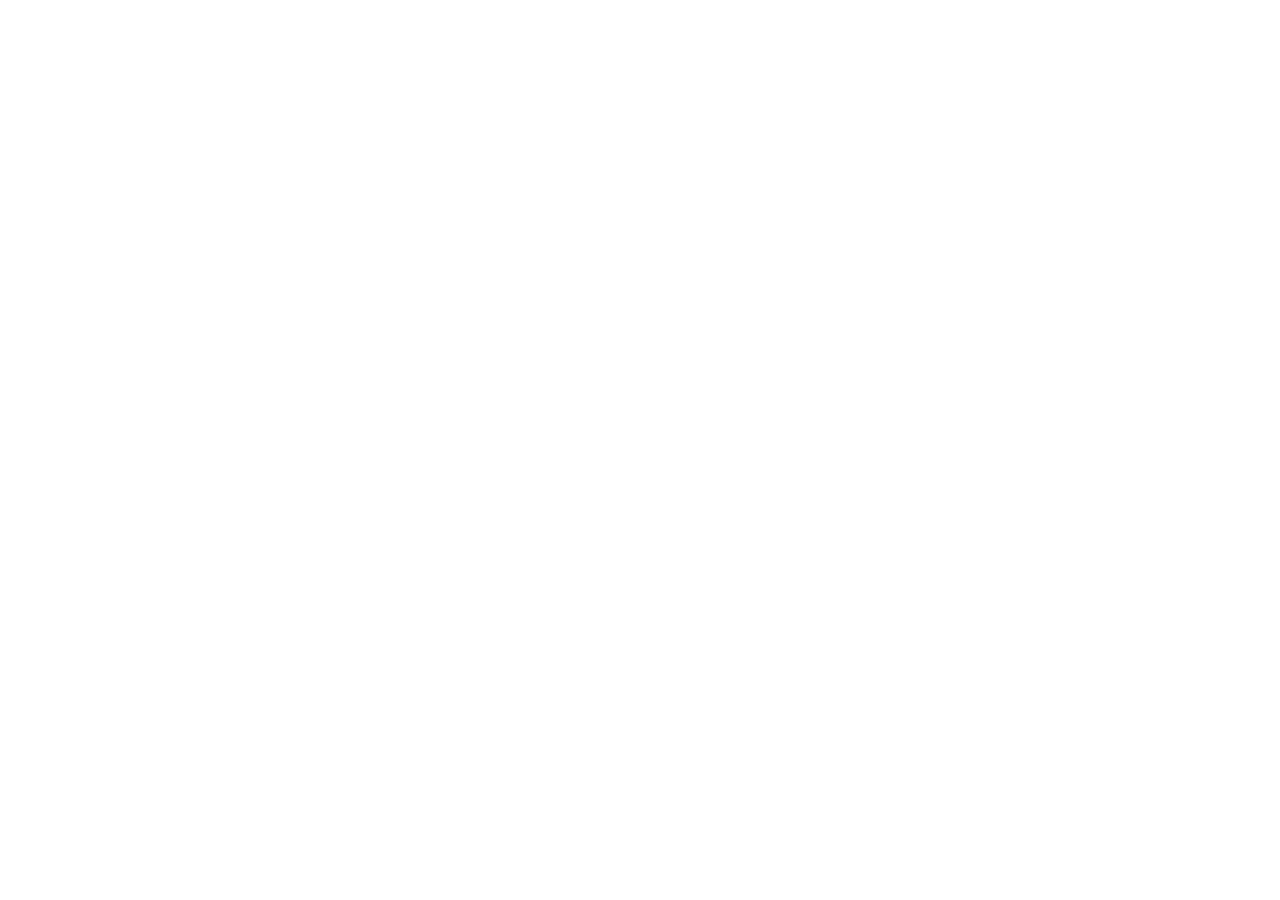
==== result.html @ 9c1016e4 "Add empty result page" ====
<!DOCTYPE html>
<html lang="en">
<head>
  <meta charset="UTF-8">
  <title>Document</title>
  <script src="https://ajax.googleapis.com/ajax/libs/jquery/1.11.3/jquery.min.js"></script>
  <script type="text/javascript" src="js/result.js"></script>
</head>
<body>

</body>
</html>
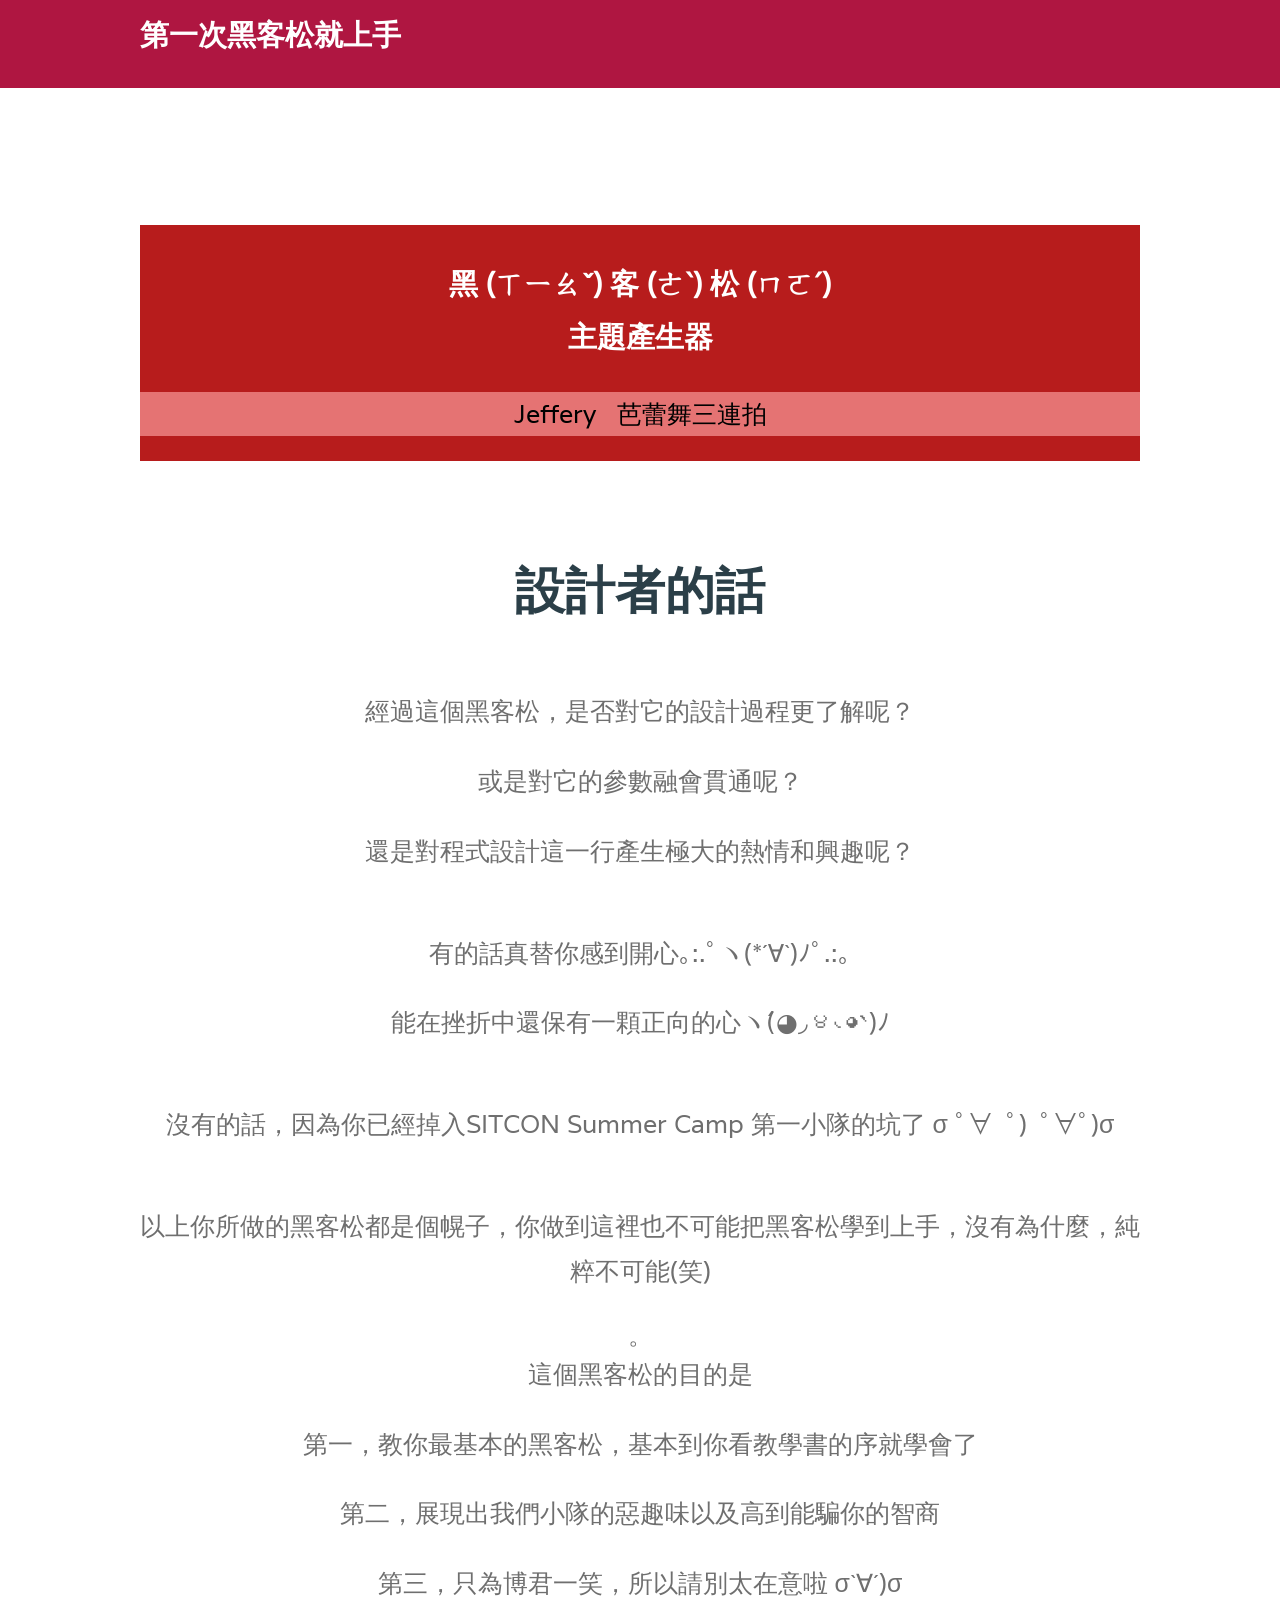
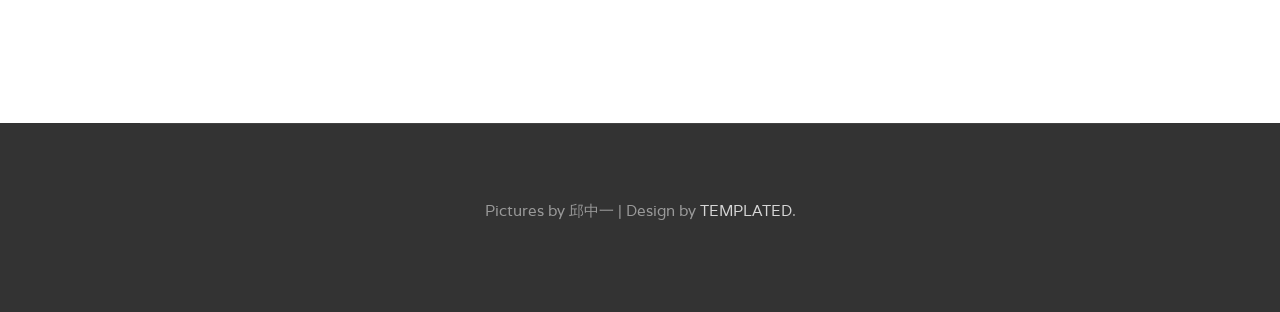
==== commit 95f03b5f: "Import result page" ====
--- a/result.html
+++ b/result.html
@@ -1,12 +1,102 @@
-<!DOCTYPE html>
-<html lang="en">
+<!DOCTYPE html PUBLIC "-//W3C//DTD XHTML 1.0 Strict//EN" "http://www.w3.org/TR/xhtml1/DTD/xhtml1-strict.dtd">
+<!--
+Design by TEMPLATED
+http://templated.co
+Released for free under the Creative Commons Attribution License
+
+Name       : BarbedFlower
+Description: A two-column, fixed-width design with dark color scheme.
+Version    : 1.0
+Released   : 20140322
+
+-->
+<html xmlns="http://www.w3.org/1999/xhtml">
 <head>
-  <meta charset="UTF-8">
-  <title>Document</title>
-  <script src="https://ajax.googleapis.com/ajax/libs/jquery/1.11.3/jquery.min.js"></script>
-  <script type="text/javascript" src="js/result.js"></script>
+<meta http-equiv="Content-Type" content="text/html; charset=utf-8" />
+<title></title>
+<meta name="keywords" content="" />
+<meta name="description" content="" />
+<link href="http://fonts.googleapis.com/css?family=Varela" rel="stylesheet" />
+<link href="default.css" rel="stylesheet" type="text/css" media="all" />
+<link href="fonts.css" rel="stylesheet" type="text/css" media="all" />
+<script src="https://ajax.googleapis.com/ajax/libs/jquery/1.11.3/jquery.min.js"></script>
+<script type="text/javascript" src="js/result.js"></script>
+
+<!--[if IE 6]><link href="default_ie6.css" rel="stylesheet" type="text/css" /><![endif]-->
+
 </head>
 <body>
+<div id="wrapper">
+<div id="header-wrapper">
+	<div id="header" class="container">
+		<div id="logo">
+			<center><h1>第一次黑客松就上手</h1></center>
+		</div>
+	</div>
+	</div>
 
+
+	<div id="page" class="container">
+
+<div class="title">
+
+
+	  <span class="byline">
+	  <br>
+	  <br>
+	  <div id="topic" class="container" style="background-color:#B71C1C" >
+
+			<center >
+			<br>
+				<h3><p style="color:white">黑 (ㄒㄧㄠˇ) 客 (ㄜˋ) 松 (ㄇㄛˊ)
+				<br>主題產生器</p></h3>
+				<div style="background-color:#E57373"><p style="color:black">Jeffery  &nbsp; 芭蕾舞三連拍</p></div>
+
+			</center>
+
+	</div>
+
+	<br>
+	<br>
+	<br>
+
+
+
+ <h1>設計者的話</h1><br><br>
+		<p>經過這個黑客松，是否對它的設計過程更了解呢？</p>
+<p>或是對它的參數融會貫通呢？</p>
+<p>還是對程式設計這一行產生極大的熱情和興趣呢？</p>
+<br>
+<p>有的話真替你感到開心｡:.ﾟヽ(*´∀`)ﾉﾟ.:｡</p>
+<p>能在挫折中還保有一顆正向的心ヽ(́◕◞౪◟◕‵)ﾉ</p>
+<br>
+<p>沒有的話，因為你已經掉入SITCON Summer Camp 第一小隊的坑了 σ ﾟ∀ ﾟ) ﾟ∀ﾟ)σ </p>
+<br>
+<p>以上你所做的黑客松都是個幌子，你做到這裡也不可能把黑客松學到上手，沒有為什麼，純粹不可能(笑)</p>。
+<br>
+<p>這個黑客松的目的是</p>
+<p>第一，教你最基本的黑客松，基本到你看教學書的序就學會了 </p>
+<p>第二，展現出我們小隊的惡趣味以及高到能騙你的智商 </p>
+<p>第三，只為博君一笑，所以請別太在意啦 σ`∀´)σ</p>
+	  </span> </div>
+
+  </div>
+
+
+
+
+
+				</span>
+				</div>
+
+		</div>
+
+	</div>
+
+
+</div>
+<div id="copyright" class="container">
+	<p>Pictures by 邱中一 | Design by <a href="http://templated.co" rel="nofollow">TEMPLATED</a>.</p>
+</div>
 </body>
 </html>
--- a/default.css
+++ b/default.css
@@ -0,0 +1,577 @@
+	html, body
+	{
+		height: 100%;
+	}
+	
+	body
+	{
+		margin: 0px;
+		padding: 0px;
+		background: #333333;
+		font-family: 'Varela', sans-serif;
+		font-size: 11pt;
+		font-weight: 300;
+		color: #656565;
+	}
+	
+	
+	h1, h2, h3
+	{
+		margin: 0;
+		padding: 0;
+		font-weight: 700;
+		color: #2B3F48;
+	}
+	
+	p, ol, ul
+	{
+		margin-top: 0;
+	}
+	
+	ol, ul
+	{
+		padding: 0;
+		list-style: none;
+	}
+	
+	ul.actions
+	{
+		text-align: center;
+	}
+		
+		ul.actions li
+		{
+		}
+	
+	p
+	{
+		line-height: 180%;
+	}
+	
+	strong
+	{
+	}
+	
+	a
+	{
+		color: #0000FF;
+	}
+	
+	a:hover
+	{
+		text-decoration: none;
+	}
+	
+	.container
+	{
+		overflow: hidden;
+		margin: 0em auto;
+		width: 1000px;
+	}
+	
+/*********************************************************************************/
+/* Image Style                                                                   */
+/*********************************************************************************/
+
+	.image
+	{
+		display: inline-block;
+	}
+	
+	.image img
+	{
+		display: block;
+		width: 100%;
+	}
+	
+	.image-full
+	{
+		display: block;
+		width: 100%;
+		margin: 0 0 2em 0;
+	}
+	
+	.image-left
+	{
+		float: left;
+		margin: 0 2em 2em 0;
+	}
+	
+	.image-centered
+	{
+		display: block;
+		margin: 0 0 2em 0;
+	}
+	
+	.image-centered img
+	{
+		margin: 0 auto;
+		width: auto;
+	}
+
+/*********************************************************************************/
+/* List Styles                                                                   */
+/*********************************************************************************/
+
+	ul.staff
+	{
+		margin-bottom: 3em;
+	}
+
+	ul.staff li
+	{
+		display: inline-block;
+	}
+	
+	ul.staff li img
+	{
+		width: 80%;
+		border-radius: 50%;
+	}
+
+
+/*********************************************************************************/
+/* Social Icon Styles                                                            */
+/*********************************************************************************/
+
+	ul.contact
+	{
+		margin: 0;
+		padding: 2em 0em 0em 0em;
+		list-style: none;
+	}
+	
+	ul.contact li
+	{
+		display: inline-block;
+		padding: 0em 0.30em;
+		font-size: 1em;
+	}
+	
+	ul.contact li span
+	{
+		display: none;
+		margin: 0;
+		padding: 0;
+	}
+	
+	ul.contact li a
+	{
+		color: #FFF;
+	}
+	
+	ul.contact li a:before
+	{
+		display: inline-block;
+		background: #3f3f3f;
+		width: 40px;
+		height: 40px;
+		line-height: 40px;
+		border-radius: 20px;
+		text-align: center;
+		color: #FFFFFF;
+	}
+	
+	ul.contact li a.icon-twitter:before { background: #2DAAE4; }
+	ul.contact li a.icon-facebook:before { background: #39599F; }
+	ul.contact li a.icon-dribbble:before { background: #C4376B;	}
+	ul.contact li a.icon-tumblr:before { background: #31516A; }
+	ul.contact li a.icon-rss:before { background: #F2600B; }
+
+/*********************************************************************************/
+/* Button Style                                                                  */
+/*********************************************************************************/
+
+	.button
+	{
+		display: inline-block;
+		padding: 0em 3em;
+		background: #af1641;
+		border-radius: 7px;
+		letter-spacing: 0.20em;
+		line-height: 4em;
+		text-decoration: none;
+		text-transform: uppercase;
+		font-weight: 400;
+		font-size: 1em;
+		color: #FFF;
+	}
+	
+	.button:before
+	{
+		display: inline-block;
+		background: #FFC31F;
+		margin-right: 1em;
+		width: 40px;
+		height: 40px;
+		line-height: 40px;
+		border-radius: 20px;
+		text-align: center;
+		color: #272925;
+	}
+	
+/*********************************************************************************/
+/* Heading Titles                                                                */
+/*********************************************************************************/
+
+	.title
+	{
+		margin-bottom: 3em;
+	}
+	
+	.title h2
+	{
+		text-transform: uppercase;
+		font-size: 2.7em;
+	}
+	
+	.title .byline
+	{
+		font-size: 1.7em;
+		color: #6F6F6F;
+	}
+		
+/*********************************************************************************/
+/* 4-column                                                                      */
+/*********************************************************************************/
+
+	.box1,
+	.box2,
+	.box3,
+	.box4
+	{
+		width: 235px;
+	}
+	
+	.box1,
+	.box2,
+	.box3,
+	{
+		float: left;
+		margin-right: 20px;
+	}
+	
+	.box4
+	{
+		float: right;
+	}
+	
+/*********************************************************************************/
+/* 3-column                                                                      */
+/*********************************************************************************/
+
+	.boxA,
+	.boxB,
+	.boxC
+	{
+		width: 320px;
+	}
+
+	.boxA,
+	.boxB
+	{
+		float: left;
+		margin-right: 20px;
+	}
+	
+	.boxC
+	{
+		float: right;
+	}
+
+/*********************************************************************************/
+/* 2-column                                                                      */
+/*********************************************************************************/
+
+	.tbox1,
+	.tbox2
+	{
+		width: 575px;
+	}
+	
+	.tbox1
+	{
+		float: left;
+	}
+
+	.tbox2
+	{
+		float: right;
+	}
+	
+	#wrapper
+	{
+		background: #FFF;
+	}
+
+/*********************************************************************************/
+/* Header                                                                        */
+/*********************************************************************************/
+
+	#header-wrapper
+	{
+		background: #af1641;
+	}
+
+	#header
+	{
+		position: relative;
+		padding: 3em 0em;
+	}
+
+/*********************************************************************************/
+/* Logo                                                                          */
+/*********************************************************************************/
+
+	#logo
+	{
+		position: absolute;
+		top: 1em;
+		left: 0;
+	}
+	
+	#logo h1
+	{
+		color: #FFF;
+	}
+	
+	#logo a
+	{
+		text-decoration: none;
+		text-transform: uppercase;
+		color: #FFF;
+	}
+
+/*********************************************************************************/
+/* Menu                                                                          */
+/*********************************************************************************/
+
+	#menu
+	{
+		position: absolute;
+		top: 2em;
+		right: 0;
+	}
+	
+	#menu ul
+	{
+		display: inline-block;
+	}
+	
+	#menu li
+	{
+		display: block;
+		float: left;
+		text-align: center;
+	}
+	
+	#menu li a, #menu li span
+	{
+		padding: 1em 1.5em;
+		letter-spacing: 1px;
+		text-decoration: none;
+		text-transform: uppercase;
+		font-size: 0.8em;
+		color: #FFF;
+	}
+	
+	#menu li:hover a, #menu li.active a, #menu li.active span
+	{
+		background: #dc572e;
+		border-radius: 7px;
+		color: #FFF;
+	}
+	
+	#menu .current_page_item a
+	{
+		background: #af1641;
+		color: #FFF;
+	}
+	
+	#menu .icon
+	{
+	}
+
+/*********************************************************************************/
+/* Banner                                                                        */
+/*********************************************************************************/
+
+	#banner
+	{
+		overflow: hidden;
+		padding: 7em 0em 5em 0em;
+		background: #af1641;
+		/*background-image: "PNG-24.png";*/
+		background-size: cover;
+		text-align: center;
+		color: rgba(255,255,255,.8);
+	}
+
+	#banner .title
+	{
+		margin-bottom: 1em;
+		text-transform: uppercase !important;
+	}
+
+	#banner .title h2
+	{
+		color: #FFF;
+	}
+
+	#banner .title .byline
+	{
+		color: rgba(255,255,255,.6);
+	}
+	
+	#banner .button
+	{
+		margin-top: 3em;
+		background: #dc572e !important;
+	}
+
+/*********************************************************************************/
+/* Page                                                                          */
+/*********************************************************************************/
+
+	#page
+	{
+		padding: 5em 0em;
+		text-align: center;
+	}
+	
+	#page .button
+	{
+		margin-top: 2em;
+		display: inline-block;
+		text-align: center;
+	}
+
+/*********************************************************************************/
+/* Content                                                                       */
+/*********************************************************************************/
+
+	#content
+	{
+	}
+
+/*********************************************************************************/
+/* Sidebar                                                                       */
+/*********************************************************************************/
+
+	#sidebar
+	{
+	}
+
+/*********************************************************************************/
+/* Footer                                                                        */
+/*********************************************************************************/
+
+	#footer
+	{
+	}
+
+/*********************************************************************************/
+/* Copyright                                                                     */
+/*********************************************************************************/
+
+	#copyright
+	{
+		overflow: hidden;
+		padding: 5em 0em;
+		border-top: 1px solid rgba(255,255,255,0.08);
+	}
+	
+	#copyright p
+	{
+		text-align: center;
+		font-size: 1em;
+		color: rgba(255,255,255,0.5);
+	}
+	
+	#copyright a
+	{
+		text-decoration: none;
+		color: rgba(255,255,255,0.8);
+	}
+
+/*********************************************************************************/
+/* Featured                                                                      */
+/*********************************************************************************/
+
+	#featured
+	{
+		overflow: hidden;
+		padding: 5em 0em;
+		background: #af1641;
+		color: rgba(255,255,255,.8);
+		text-align: center;
+	}
+
+	#featured a
+	{
+		color: rgba(255,255,255,1);
+	}
+	
+	#featured .button
+	{
+		background: #FFF;
+		margin-top: 3em;
+		font-size: 1em;
+		color: #af1641;
+	}
+
+	#featured img
+	{
+		margin-bottom: 3em;
+		border-radius: 7px;
+	}
+
+	#featured .title h2
+	{
+		color: #FFF;
+	}
+
+	#featured .title .byline
+	{
+		color: rgba(255,255,255,.6);
+	}
+
+/*********************************************************************************/
+/* Featured                                                                      */
+/*********************************************************************************/
+
+.box
+{
+	padding: 3em 2em 2em 2em;
+	border: 1px solid rgba(0,0,0,0.1);
+	border-radius: 8px;
+		text-align: center;
+}
+
+
+	#extra
+	{
+		overflow: hidden;
+		padding: 5em 0em;
+	}
+	
+	#extra .title
+	{
+		text-align: center;
+	}
+	
+	#extra .button
+	{
+		margin-top: 5em;
+	}
+	
+	#extra .fa
+	{
+		display: block;
+		margin-bottom: 0.5em;
+		text-align: center;
+		font-size: 3em;
+	}
+
+
+
--- a/fonts.css
+++ b/fonts.css
@@ -0,0 +1,422 @@
+@charset 'UTF-8';
+
+@font-face{font-family:'微軟正黑體';src:url('font/fontawesome-webfont.eot?v=4.0.1');src:url('font/fontawesome-webfont.eot?#iefix&v=4.0.1') format('embedded-opentype'),url('font/fontawesome-webfont.woff?v=4.0.1') format('woff'),url('font/fontawesome-webfont.ttf?v=4.0.1') format('truetype'),url('font/fontawesome-webfont.svg?v=4.0.1#fontawesomeregular') format('svg');font-weight:normal;font-style:normal}
+
+/*********************************************************************************/
+/* Icons                                                                         */
+/* Powered by Font Awesome by Dave Gandy | http://fontawesome.io                 */
+/* Licensed under the SIL OFL 1.1 (font), MIT (CSS)                              */
+/*********************************************************************************/
+
+	.fa
+	{
+		text-decoration: none;
+	}
+
+		.fa:before
+		{
+			display:inline-block;
+			font-family: FontAwesome;
+			font-size: 1.25em;
+			text-decoration: none;
+			font-style: normal;
+			font-weight: normal;
+			line-height: 1;
+			-webkit-font-smoothing:antialiased;
+			-moz-osx-font-smoothing:grayscale;
+		}
+
+		.fa-lg{font-size:1.3333333333333333em;line-height:.75em;vertical-align:-15%}
+		.fa-2x{font-size:2em}
+		.fa-3x{font-size:3em}
+		.fa-4x{font-size:4em}
+		.fa-5x{font-size:5em}
+		.fa-fw{width:1.2857142857142858em;text-align:center}
+		.fa-ul{padding-left:0;margin-left:2.142857142857143em;list-style-type:none}.fa-ul>li{position:relative}
+		.fa-li{position:absolute;left:-2.142857142857143em;width:2.142857142857143em;top:.14285714285714285em;text-align:center}.fa-li.fa-lg{left:-1.8571428571428572em}
+		.fa-border{padding:.2em .25em .15em;border:solid .08em #eee;border-radius:.1em}
+		.pull-right{float:right}
+		.pull-left{float:left}
+		.fa.pull-left{margin-right:.3em}
+		.fa.pull-right{margin-left:.3em}
+		.fa-spin{-webkit-animation:spin 2s infinite linear;-moz-animation:spin 2s infinite linear;-o-animation:spin 2s infinite linear;animation:spin 2s infinite linear}
+		@-moz-keyframes spin{0%{-moz-transform:rotate(0deg)} 100%{-moz-transform:rotate(359deg)}}@-webkit-keyframes spin{0%{-webkit-transform:rotate(0deg)} 100%{-webkit-transform:rotate(359deg)}}@-o-keyframes spin{0%{-o-transform:rotate(0deg)} 100%{-o-transform:rotate(359deg)}}@-ms-keyframes spin{0%{-ms-transform:rotate(0deg)} 100%{-ms-transform:rotate(359deg)}}@keyframes spin{0%{transform:rotate(0deg)} 100%{transform:rotate(359deg)}}.fa-rotate-90{filter:progid:DXImageTransform.Microsoft.BasicImage(rotation=1);-webkit-transform:rotate(90deg);-moz-transform:rotate(90deg);-ms-transform:rotate(90deg);-o-transform:rotate(90deg);transform:rotate(90deg)}
+		.fa-rotate-180{filter:progid:DXImageTransform.Microsoft.BasicImage(rotation=2);-webkit-transform:rotate(180deg);-moz-transform:rotate(180deg);-ms-transform:rotate(180deg);-o-transform:rotate(180deg);transform:rotate(180deg)}
+		.fa-rotate-270{filter:progid:DXImageTransform.Microsoft.BasicImage(rotation=3);-webkit-transform:rotate(270deg);-moz-transform:rotate(270deg);-ms-transform:rotate(270deg);-o-transform:rotate(270deg);transform:rotate(270deg)}
+		.fa-flip-horizontal{filter:progid:DXImageTransform.Microsoft.BasicImage(rotation=0, mirror=1);-webkit-transform:scale(-1, 1);-moz-transform:scale(-1, 1);-ms-transform:scale(-1, 1);-o-transform:scale(-1, 1);transform:scale(-1, 1)}
+		.fa-flip-vertical{filter:progid:DXImageTransform.Microsoft.BasicImage(rotation=2, mirror=1);-webkit-transform:scale(1, -1);-moz-transform:scale(1, -1);-ms-transform:scale(1, -1);-o-transform:scale(1, -1);transform:scale(1, -1)}
+		.fa-stack{position:relative;display:inline-block;width:2em;height:2em;line-height:2em;vertical-align:middle}
+		.fa-stack-1x,.fa-stack-2x{position:absolute;left:0;width:100%;text-align:center}
+		.fa-stack-1x{line-height:inherit}
+		.fa-stack-2x{font-size:2em}
+		.fa-inverse{color:#fff}
+		.fa-glass:before{content:"\f000"}
+		.fa-music:before{content:"\f001"}
+		.fa-search:before{content:"\f002"}
+		.fa-envelope-o:before{content:"\f003"}
+		.fa-heart:before{content:"\f004"}
+		.fa-star:before{content:"\f005"}
+		.fa-star-o:before{content:"\f006"}
+		.fa-user:before{content:"\f007"}
+		.fa-film:before{content:"\f008"}
+		.fa-th-large:before{content:"\f009"}
+		.fa-th:before{content:"\f00a"}
+		.fa-th-list:before{content:"\f00b"}
+		.fa-check:before{content:"\f00c"}
+		.fa-times:before{content:"\f00d"}
+		.fa-search-plus:before{content:"\f00e"}
+		.fa-search-minus:before{content:"\f010"}
+		.fa-power-off:before{content:"\f011"}
+		.fa-signal:before{content:"\f012"}
+		.fa-gear:before,.fa-cog:before{content:"\f013"}
+		.fa-trash-o:before{content:"\f014"}
+		.fa-home:before{content:"\f015"}
+		.fa-file-o:before{content:"\f016"}
+		.fa-clock-o:before{content:"\f017"}
+		.fa-road:before{content:"\f018"}
+		.fa-download:before{content:"\f019"}
+		.fa-arrow-circle-o-down:before{content:"\f01a"}
+		.fa-arrow-circle-o-up:before{content:"\f01b"}
+		.fa-inbox:before{content:"\f01c"}
+		.fa-play-circle-o:before{content:"\f01d"}
+		.fa-rotate-right:before,.fa-repeat:before{content:"\f01e"}
+		.fa-refresh:before{content:"\f021"}
+		.fa-list-alt:before{content:"\f022"}
+		.fa-lock:before{content:"\f023"}
+		.fa-flag:before{content:"\f024"}
+		.fa-headphones:before{content:"\f025"}
+		.fa-volume-off:before{content:"\f026"}
+		.fa-volume-down:before{content:"\f027"}
+		.fa-volume-up:before{content:"\f028"}
+		.fa-qrcode:before{content:"\f029"}
+		.fa-barcode:before{content:"\f02a"}
+		.fa-tag:before{content:"\f02b"}
+		.fa-tags:before{content:"\f02c"}
+		.fa-book:before{content:"\f02d"}
+		.fa-bookmark:before{content:"\f02e"}
+		.fa-print:before{content:"\f02f"}
+		.fa-camera:before{content:"\f030"}
+		.fa-font:before{content:"\f031"}
+		.fa-bold:before{content:"\f032"}
+		.fa-italic:before{content:"\f033"}
+		.fa-text-height:before{content:"\f034"}
+		.fa-text-width:before{content:"\f035"}
+		.fa-align-left:before{content:"\f036"}
+		.fa-align-center:before{content:"\f037"}
+		.fa-align-right:before{content:"\f038"}
+		.fa-align-justify:before{content:"\f039"}
+		.fa-list:before{content:"\f03a"}
+		.fa-dedent:before,.fa-outdent:before{content:"\f03b"}
+		.fa-indent:before{content:"\f03c"}
+		.fa-video-camera:before{content:"\f03d"}
+		.fa-picture-o:before{content:"\f03e"}
+		.fa-pencil:before{content:"\f040"}
+		.fa-map-marker:before{content:"\f041"}
+		.fa-adjust:before{content:"\f042"}
+		.fa-tint:before{content:"\f043"}
+		.fa-edit:before,.fa-pencil-square-o:before{content:"\f044"}
+		.fa-share-square-o:before{content:"\f045"}
+		.fa-check-square-o:before{content:"\f046"}
+		.fa-move:before{content:"\f047"}
+		.fa-step-backward:before{content:"\f048"}
+		.fa-fast-backward:before{content:"\f049"}
+		.fa-backward:before{content:"\f04a"}
+		.fa-play:before{content:"\f04b"}
+		.fa-pause:before{content:"\f04c"}
+		.fa-stop:before{content:"\f04d"}
+		.fa-forward:before{content:"\f04e"}
+		.fa-fast-forward:before{content:"\f050"}
+		.fa-step-forward:before{content:"\f051"}
+		.fa-eject:before{content:"\f052"}
+		.fa-chevron-left:before{content:"\f053"}
+		.fa-chevron-right:before{content:"\f054"}
+		.fa-plus-circle:before{content:"\f055"}
+		.fa-minus-circle:before{content:"\f056"}
+		.fa-times-circle:before{content:"\f057"}
+		.fa-check-circle:before{content:"\f058"}
+		.fa-question-circle:before{content:"\f059"}
+		.fa-info-circle:before{content:"\f05a"}
+		.fa-crosshairs:before{content:"\f05b"}
+		.fa-times-circle-o:before{content:"\f05c"}
+		.fa-check-circle-o:before{content:"\f05d"}
+		.fa-ban:before{content:"\f05e"}
+		.fa-arrow-left:before{content:"\f060"}
+		.fa-arrow-right:before{content:"\f061"}
+		.fa-arrow-up:before{content:"\f062"}
+		.fa-arrow-down:before{content:"\f063"}
+		.fa-mail-forward:before,.fa-share:before{content:"\f064"}
+		.fa-resize-full:before{content:"\f065"}
+		.fa-resize-small:before{content:"\f066"}
+		.fa-plus:before{content:"\f067"}
+		.fa-minus:before{content:"\f068"}
+		.fa-asterisk:before{content:"\f069"}
+		.fa-exclamation-circle:before{content:"\f06a"}
+		.fa-gift:before{content:"\f06b"}
+		.fa-leaf:before{content:"\f06c"}
+		.fa-fire:before{content:"\f06d"}
+		.fa-eye:before{content:"\f06e"}
+		.fa-eye-slash:before{content:"\f070"}
+		.fa-warning:before,.fa-exclamation-triangle:before{content:"\f071"}
+		.fa-plane:before{content:"\f072"}
+		.fa-calendar:before{content:"\f073"}
+		.fa-random:before{content:"\f074"}
+		.fa-comment:before{content:"\f075"}
+		.fa-magnet:before{content:"\f076"}
+		.fa-chevron-up:before{content:"\f077"}
+		.fa-chevron-down:before{content:"\f078"}
+		.fa-retweet:before{content:"\f079"}
+		.fa-shopping-cart:before{content:"\f07a"}
+		.fa-folder:before{content:"\f07b"}
+		.fa-folder-open:before{content:"\f07c"}
+		.fa-resize-vertical:before{content:"\f07d"}
+		.fa-resize-horizontal:before{content:"\f07e"}
+		.fa-bar-chart-o:before{content:"\f080"}
+		.fa-twitter-square:before{content:"\f081"}
+		.fa-facebook-square:before{content:"\f082"}
+		.fa-camera-retro:before{content:"\f083"}
+		.fa-key:before{content:"\f084"}
+		.fa-gears:before,.fa-cogs:before{content:"\f085"}
+		.fa-comments:before{content:"\f086"}
+		.fa-thumbs-o-up:before{content:"\f087"}
+		.fa-thumbs-o-down:before{content:"\f088"}
+		.fa-star-half:before{content:"\f089"}
+		.fa-heart-o:before{content:"\f08a"}
+		.fa-sign-out:before{content:"\f08b"}
+		.fa-linkedin-square:before{content:"\f08c"}
+		.fa-thumb-tack:before{content:"\f08d"}
+		.fa-external-link:before{content:"\f08e"}
+		.fa-sign-in:before{content:"\f090"}
+		.fa-trophy:before{content:"\f091"}
+		.fa-github-square:before{content:"\f092"}
+		.fa-upload:before{content:"\f093"}
+		.fa-lemon-o:before{content:"\f094"}
+		.fa-phone:before{content:"\f095"}
+		.fa-square-o:before{content:"\f096"}
+		.fa-bookmark-o:before{content:"\f097"}
+		.fa-phone-square:before{content:"\f098"}
+		.fa-twitter:before{content:"\f099"}
+		.fa-facebook:before{content:"\f09a"}
+		.fa-github:before{content:"\f09b"}
+		.fa-unlock:before{content:"\f09c"}
+		.fa-credit-card:before{content:"\f09d"}
+		.fa-rss:before{content:"\f09e"}
+		.fa-hdd-o:before{content:"\f0a0"}
+		.fa-bullhorn:before{content:"\f0a1"}
+		.fa-bell:before{content:"\f0f3"}
+		.fa-certificate:before{content:"\f0a3"}
+		.fa-hand-o-right:before{content:"\f0a4"}
+		.fa-hand-o-left:before{content:"\f0a5"}
+		.fa-hand-o-up:before{content:"\f0a6"}
+		.fa-hand-o-down:before{content:"\f0a7"}
+		.fa-arrow-circle-left:before{content:"\f0a8"}
+		.fa-arrow-circle-right:before{content:"\f0a9"}
+		.fa-arrow-circle-up:before{content:"\f0aa"}
+		.fa-arrow-circle-down:before{content:"\f0ab"}
+		.fa-globe:before{content:"\f0ac"}
+		.fa-wrench:before{content:"\f0ad"}
+		.fa-tasks:before{content:"\f0ae"}
+		.fa-filter:before{content:"\f0b0"}
+		.fa-briefcase:before{content:"\f0b1"}
+		.fa-fullscreen:before{content:"\f0b2"}
+		.fa-group:before{content:"\f0c0"}
+		.fa-chain:before,.fa-link:before{content:"\f0c1"}
+		.fa-cloud:before{content:"\f0c2"}
+		.fa-flask:before{content:"\f0c3"}
+		.fa-cut:before,.fa-scissors:before{content:"\f0c4"}
+		.fa-copy:before,.fa-files-o:before{content:"\f0c5"}
+		.fa-paperclip:before{content:"\f0c6"}
+		.fa-save:before,.fa-floppy-o:before{content:"\f0c7"}
+		.fa-square:before{content:"\f0c8"}
+		.fa-reorder:before{content:"\f0c9"}
+		.fa-list-ul:before{content:"\f0ca"}
+		.fa-list-ol:before{content:"\f0cb"}
+		.fa-strikethrough:before{content:"\f0cc"}
+		.fa-underline:before{content:"\f0cd"}
+		.fa-table:before{content:"\f0ce"}
+		.fa-magic:before{content:"\f0d0"}
+		.fa-truck:before{content:"\f0d1"}
+		.fa-pinterest:before{content:"\f0d2"}
+		.fa-pinterest-square:before{content:"\f0d3"}
+		.fa-google-plus-square:before{content:"\f0d4"}
+		.fa-google-plus:before{content:"\f0d5"}
+		.fa-money:before{content:"\f0d6"}
+		.fa-caret-down:before{content:"\f0d7"}
+		.fa-caret-up:before{content:"\f0d8"}
+		.fa-caret-left:before{content:"\f0d9"}
+		.fa-caret-right:before{content:"\f0da"}
+		.fa-columns:before{content:"\f0db"}
+		.fa-unsorted:before,.fa-sort:before{content:"\f0dc"}
+		.fa-sort-down:before,.fa-sort-asc:before{content:"\f0dd"}
+		.fa-sort-up:before,.fa-sort-desc:before{content:"\f0de"}
+		.fa-envelope:before{content:"\f0e0"}
+		.fa-linkedin:before{content:"\f0e1"}
+		.fa-rotate-left:before,.fa-undo:before{content:"\f0e2"}
+		.fa-legal:before,.fa-gavel:before{content:"\f0e3"}
+		.fa-dashboard:before,.fa-tachometer:before{content:"\f0e4"}
+		.fa-comment-o:before{content:"\f0e5"}
+		.fa-comments-o:before{content:"\f0e6"}
+		.fa-flash:before,.fa-bolt:before{content:"\f0e7"}
+		.fa-sitemap:before{content:"\f0e8"}
+		.fa-umbrella:before{content:"\f0e9"}
+		.fa-paste:before,.fa-clipboard:before{content:"\f0ea"}
+		.fa-lightbulb-o:before{content:"\f0eb"}
+		.fa-exchange:before{content:"\f0ec"}
+		.fa-cloud-download:before{content:"\f0ed"}
+		.fa-cloud-upload:before{content:"\f0ee"}
+		.fa-user-md:before{content:"\f0f0"}
+		.fa-stethoscope:before{content:"\f0f1"}
+		.fa-suitcase:before{content:"\f0f2"}
+		.fa-bell-o:before{content:"\f0a2"}
+		.fa-coffee:before{content:"\f0f4"}
+		.fa-cutlery:before{content:"\f0f5"}
+		.fa-file-text-o:before{content:"\f0f6"}
+		.fa-building:before{content:"\f0f7"}
+		.fa-hospital:before{content:"\f0f8"}
+		.fa-ambulance:before{content:"\f0f9"}
+		.fa-medkit:before{content:"\f0fa"}
+		.fa-fighter-jet:before{content:"\f0fb"}
+		.fa-beer:before{content:"\f0fc"}
+		.fa-h-square:before{content:"\f0fd"}
+		.fa-plus-square:before{content:"\f0fe"}
+		.fa-angle-double-left:before{content:"\f100"}
+		.fa-angle-double-right:before{content:"\f101"}
+		.fa-angle-double-up:before{content:"\f102"}
+		.fa-angle-double-down:before{content:"\f103"}
+		.fa-angle-left:before{content:"\f104"}
+		.fa-angle-right:before{content:"\f105"}
+		.fa-angle-up:before{content:"\f106"}
+		.fa-angle-down:before{content:"\f107"}
+		.fa-desktop:before{content:"\f108"}
+		.fa-laptop:before{content:"\f109"}
+		.fa-tablet:before{content:"\f10a"}
+		.fa-mobile-phone:before,.fa-mobile:before{content:"\f10b"}
+		.fa-circle-o:before{content:"\f10c"}
+		.fa-quote-left:before{content:"\f10d"}
+		.fa-quote-right:before{content:"\f10e"}
+		.fa-spinner:before{content:"\f110"}
+		.fa-circle:before{content:"\f111"}
+		.fa-mail-reply:before,.fa-reply:before{content:"\f112"}
+		.fa-github-alt:before{content:"\f113"}
+		.fa-folder-o:before{content:"\f114"}
+		.fa-folder-open-o:before{content:"\f115"}
+		.fa-expand-o:before{content:"\f116"}
+		.fa-collapse-o:before{content:"\f117"}
+		.fa-smile-o:before{content:"\f118"}
+		.fa-frown-o:before{content:"\f119"}
+		.fa-meh-o:before{content:"\f11a"}
+		.fa-gamepad:before{content:"\f11b"}
+		.fa-keyboard-o:before{content:"\f11c"}
+		.fa-flag-o:before{content:"\f11d"}
+		.fa-flag-checkered:before{content:"\f11e"}
+		.fa-terminal:before{content:"\f120"}
+		.fa-code:before{content:"\f121"}
+		.fa-reply-all:before{content:"\f122"}
+		.fa-mail-reply-all:before{content:"\f122"}
+		.fa-star-half-empty:before,.fa-star-half-full:before,.fa-star-half-o:before{content:"\f123"}
+		.fa-location-arrow:before{content:"\f124"}
+		.fa-crop:before{content:"\f125"}
+		.fa-code-fork:before{content:"\f126"}
+		.fa-unlink:before,.fa-chain-broken:before{content:"\f127"}
+		.fa-question:before{content:"\f128"}
+		.fa-info:before{content:"\f129"}
+		.fa-exclamation:before{content:"\f12a"}
+		.fa-superscript:before{content:"\f12b"}
+		.fa-subscript:before{content:"\f12c"}
+		.fa-eraser:before{content:"\f12d"}
+		.fa-puzzle-piece:before{content:"\f12e"}
+		.fa-microphone:before{content:"\f130"}
+		.fa-microphone-slash:before{content:"\f131"}
+		.fa-shield:before{content:"\f132"}
+		.fa-calendar-o:before{content:"\f133"}
+		.fa-fire-extinguisher:before{content:"\f134"}
+		.fa-rocket:before{content:"\f135"}
+		.fa-maxcdn:before{content:"\f136"}
+		.fa-chevron-circle-left:before{content:"\f137"}
+		.fa-chevron-circle-right:before{content:"\f138"}
+		.fa-chevron-circle-up:before{content:"\f139"}
+		.fa-chevron-circle-down:before{content:"\f13a"}
+		.fa-html5:before{content:"\f13b"}
+		.fa-css3:before{content:"\f13c"}
+		.fa-anchor:before{content:"\f13d"}
+		.fa-unlock-o:before{content:"\f13e"}
+		.fa-bullseye:before{content:"\f140"}
+		.fa-ellipsis-horizontal:before{content:"\f141"}
+		.fa-ellipsis-vertical:before{content:"\f142"}
+		.fa-rss-square:before{content:"\f143"}
+		.fa-play-circle:before{content:"\f144"}
+		.fa-ticket:before{content:"\f145"}
+		.fa-minus-square:before{content:"\f146"}
+		.fa-minus-square-o:before{content:"\f147"}
+		.fa-level-up:before{content:"\f148"}
+		.fa-level-down:before{content:"\f149"}
+		.fa-check-square:before{content:"\f14a"}
+		.fa-pencil-square:before{content:"\f14b"}
+		.fa-external-link-square:before{content:"\f14c"}
+		.fa-share-square:before{content:"\f14d"}
+		.fa-compass:before{content:"\f14e"}
+		.fa-toggle-down:before,.fa-caret-square-o-down:before{content:"\f150"}
+		.fa-toggle-up:before,.fa-caret-square-o-up:before{content:"\f151"}
+		.fa-toggle-right:before,.fa-caret-square-o-right:before{content:"\f152"}
+		.fa-euro:before,.fa-eur:before{content:"\f153"}
+		.fa-gbp:before{content:"\f154"}
+		.fa-dollar:before,.fa-usd:before{content:"\f155"}
+		.fa-rupee:before,.fa-inr:before{content:"\f156"}
+		.fa-cny:before,.fa-rmb:before,.fa-yen:before,.fa-jpy:before{content:"\f157"}
+		.fa-ruble:before,.fa-rouble:before,.fa-rub:before{content:"\f158"}
+		.fa-won:before,.fa-krw:before{content:"\f159"}
+		.fa-bitcoin:before,.fa-btc:before{content:"\f15a"}
+		.fa-file:before{content:"\f15b"}
+		.fa-file-text:before{content:"\f15c"}
+		.fa-sort-alpha-asc:before{content:"\f15d"}
+		.fa-sort-alpha-desc:before{content:"\f15e"}
+		.fa-sort-amount-asc:before{content:"\f160"}
+		.fa-sort-amount-desc:before{content:"\f161"}
+		.fa-sort-numeric-asc:before{content:"\f162"}
+		.fa-sort-numeric-desc:before{content:"\f163"}
+		.fa-thumbs-up:before{content:"\f164"}
+		.fa-thumbs-down:before{content:"\f165"}
+		.fa-youtube-square:before{content:"\f166"}
+		.fa-youtube:before{content:"\f167"}
+		.fa-xing:before{content:"\f168"}
+		.fa-xing-square:before{content:"\f169"}
+		.fa-youtube-play:before{content:"\f16a"}
+		.fa-dropbox:before{content:"\f16b"}
+		.fa-stack-overflow:before{content:"\f16c"}
+		.fa-instagram:before{content:"\f16d"}
+		.fa-flickr:before{content:"\f16e"}
+		.fa-adn:before{content:"\f170"}
+		.fa-bitbucket:before{content:"\f171"}
+		.fa-bitbucket-square:before{content:"\f172"}
+		.fa-tumblr:before{content:"\f173"}
+		.fa-tumblr-square:before{content:"\f174"}
+		.fa-long-arrow-down:before{content:"\f175"}
+		.fa-long-arrow-up:before{content:"\f176"}
+		.fa-long-arrow-left:before{content:"\f177"}
+		.fa-long-arrow-right:before{content:"\f178"}
+		.fa-apple:before{content:"\f179"}
+		.fa-windows:before{content:"\f17a"}
+		.fa-android:before{content:"\f17b"}
+		.fa-linux:before{content:"\f17c"}
+		.fa-dribbble:before{content:"\f17d"}
+		.fa-skype:before{content:"\f17e"}
+		.fa-foursquare:before{content:"\f180"}
+		.fa-trello:before{content:"\f181"}
+		.fa-female:before{content:"\f182"}
+		.fa-male:before{content:"\f183"}
+		.fa-gittip:before{content:"\f184"}
+		.fa-sun-o:before{content:"\f185"}
+		.fa-moon-o:before{content:"\f186"}
+		.fa-archive:before{content:"\f187"}
+		.fa-bug:before{content:"\f188"}
+		.fa-vk:before{content:"\f189"}
+		.fa-weibo:before{content:"\f18a"}
+		.fa-renren:before{content:"\f18b"}
+		.fa-pagelines:before{content:"\f18c"}
+		.fa-stack-exchange:before{content:"\f18d"}
+		.fa-arrow-circle-o-right:before{content:"\f18e"}
+		.fa-arrow-circle-o-left:before{content:"\f190"}
+		.fa-toggle-left:before,.fa-caret-square-o-left:before{content:"\f191"}
+		.fa-dot-circle-o:before{content:"\f192"}
+		.fa-wheelchair:before{content:"\f193"}
+		.fa-vimeo-square:before{content:"\f194"}
+		.fa-turkish-lira:before,.fa-try:before{content:"\f195"}
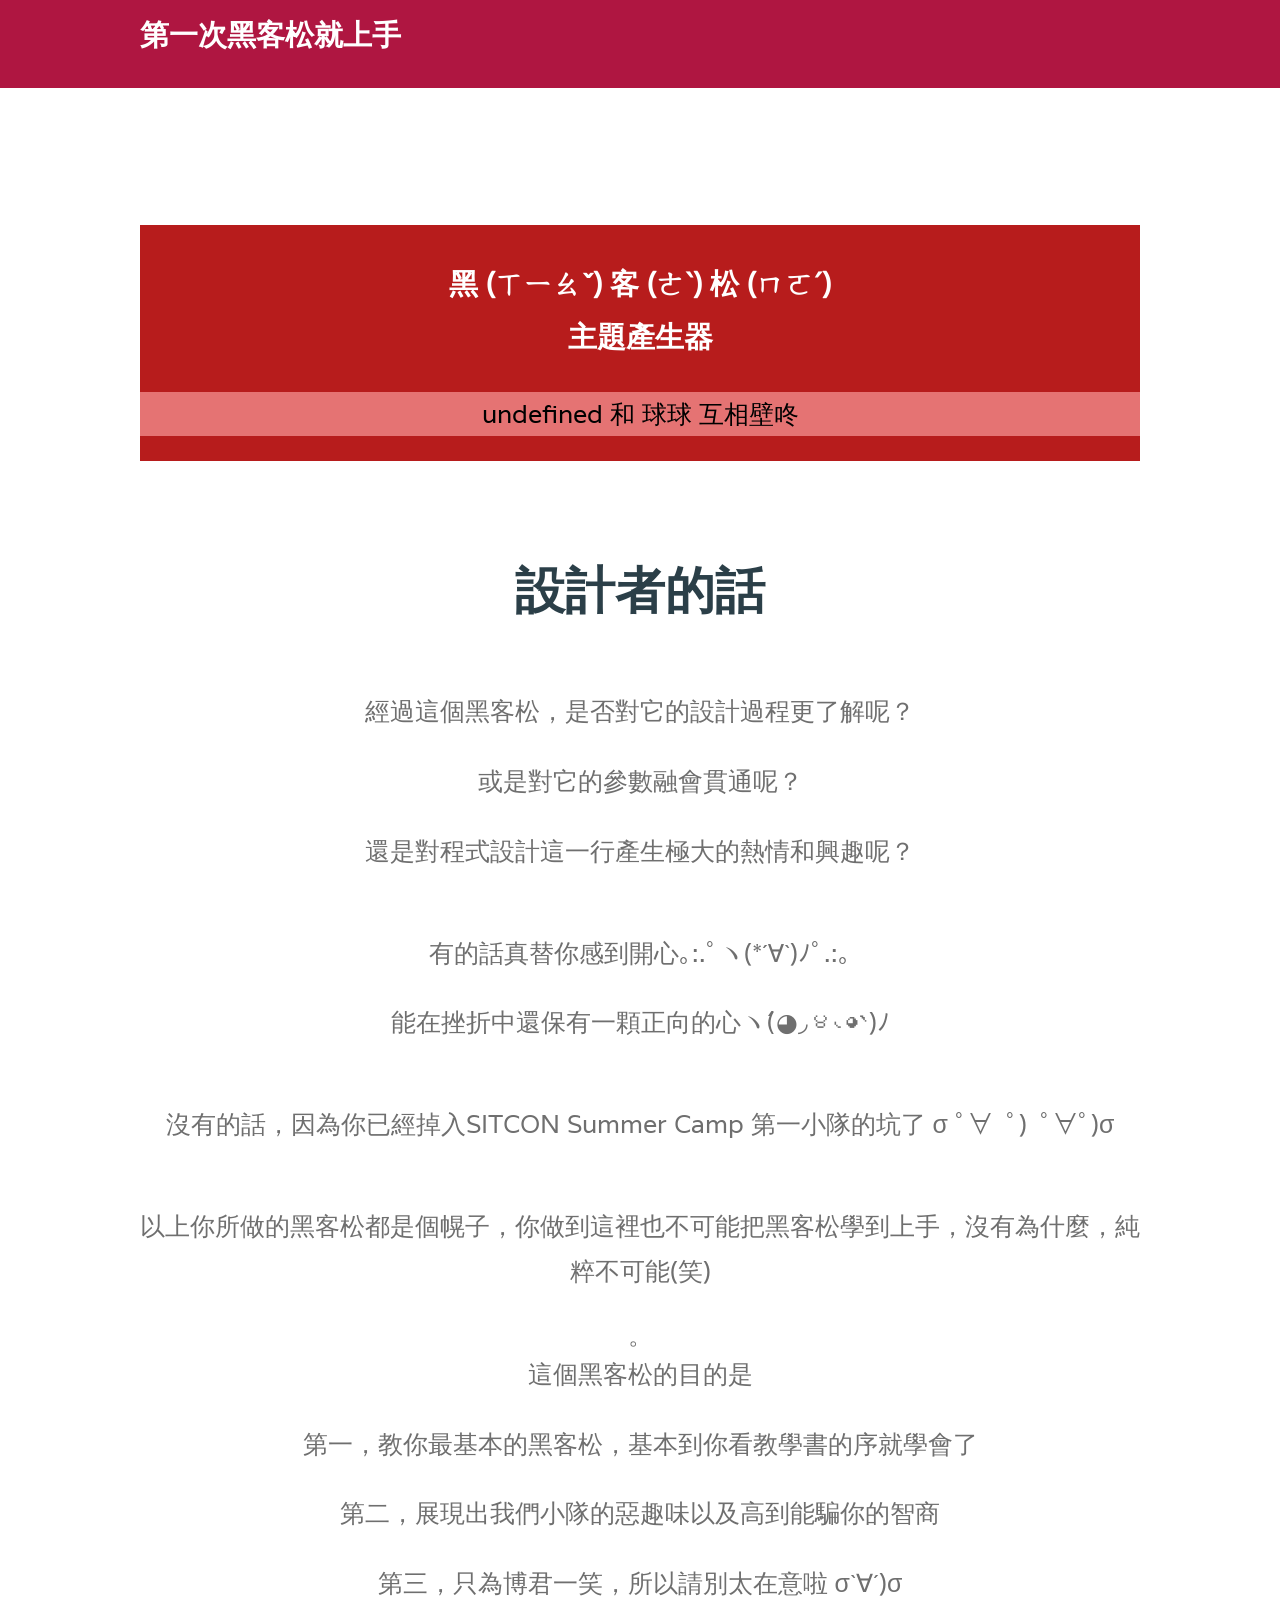
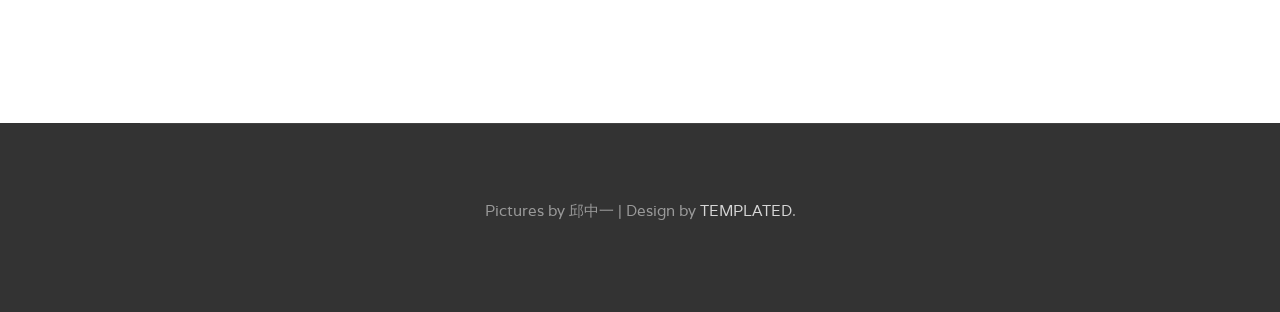
==== commit 141db30b: "Generate random action & companion for result page" ====
--- a/result.html
+++ b/result.html
@@ -16,10 +16,11 @@
 <title></title>
 <meta name="keywords" content="" />
 <meta name="description" content="" />
-<link href="http://fonts.googleapis.com/css?family=Varela" rel="stylesheet" />
+<link href="https://fonts.googleapis.com/css?family=Varela" rel="stylesheet" />
 <link href="default.css" rel="stylesheet" type="text/css" media="all" />
 <link href="fonts.css" rel="stylesheet" type="text/css" media="all" />
 <script src="https://ajax.googleapis.com/ajax/libs/jquery/1.11.3/jquery.min.js"></script>
+<script src="js/js.cookie.js"></script>
 <script type="text/javascript" src="js/result.js"></script>
 
 <!--[if IE 6]><link href="default_ie6.css" rel="stylesheet" type="text/css" /><![endif]-->
@@ -50,7 +51,7 @@
 			<br>
 				<h3><p style="color:white">黑 (ㄒㄧㄠˇ) 客 (ㄜˋ) 松 (ㄇㄛˊ)
 				<br>主題產生器</p></h3>
-				<div style="background-color:#E57373"><p style="color:black">Jeffery  &nbsp; 芭蕾舞三連拍</p></div>
+				<div style="background-color:#E57373"><p style="color:black"><span id="gameplayer1"></span> 和 <span id="gameplayer2"></span> <span id="gameaction"></span></p></div>
 
 			</center>
 
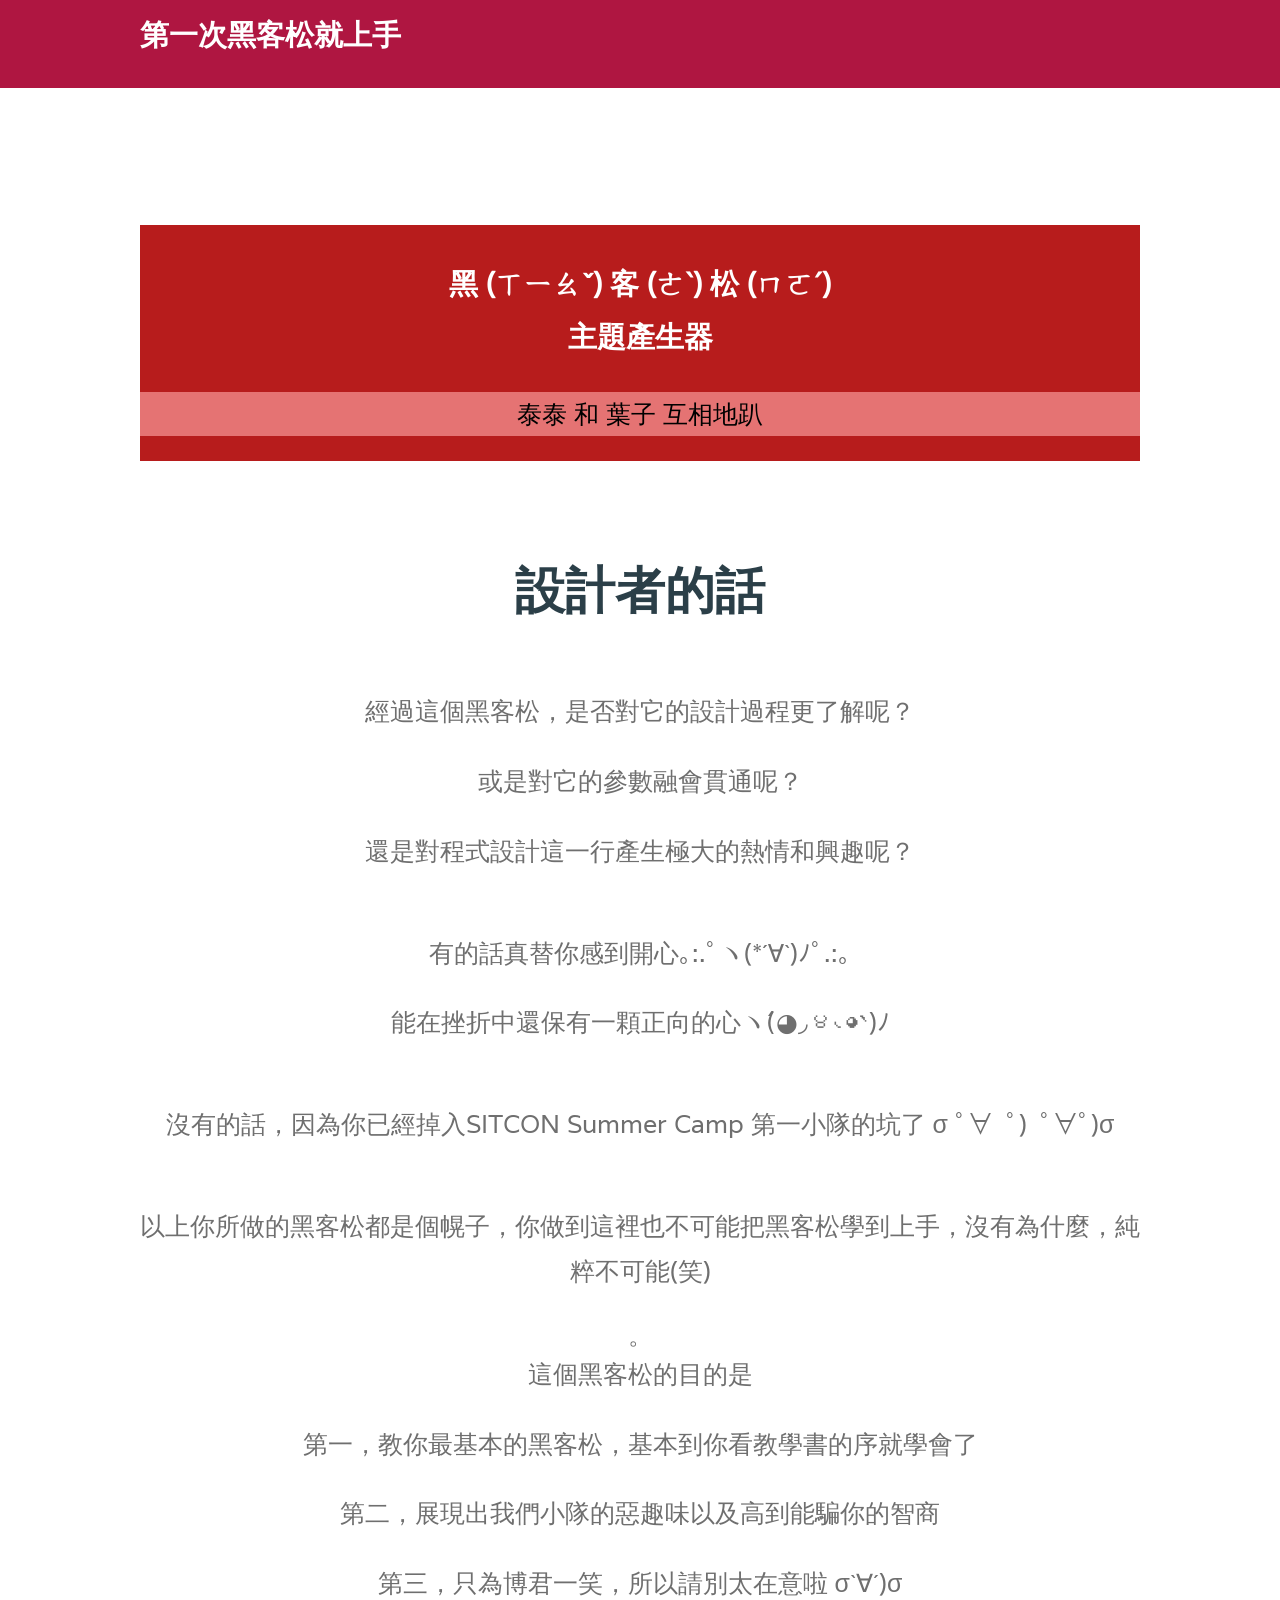
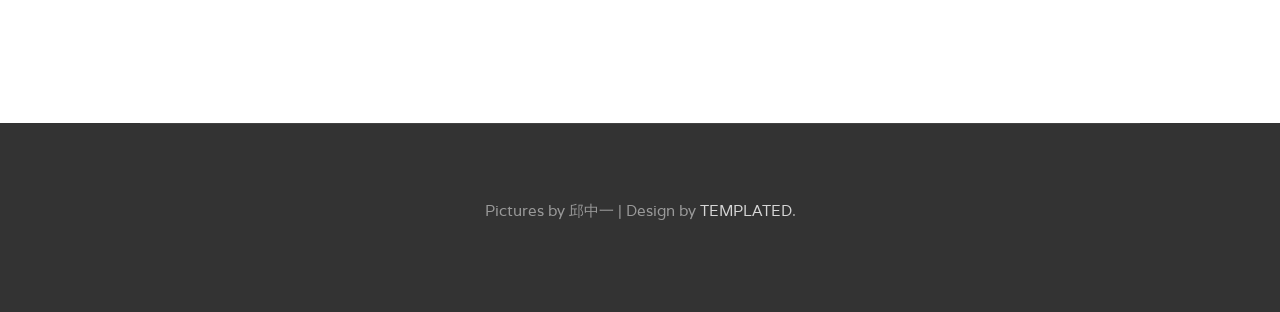
==== commit 97720ae8: "Add links for title in page header" ====
--- a/result.html
+++ b/result.html
@@ -28,12 +28,12 @@
 </head>
 <body>
 <div id="wrapper">
-<div id="header-wrapper">
-	<div id="header" class="container">
-		<div id="logo">
-			<center><h1>第一次黑客松就上手</h1></center>
+	<div id="header-wrapper">
+		<div id="header" class="container">
+			<div id="logo">
+				<a href="index.html"><h1>第一次黑客松就上手</h1></a>
+			</div>
 		</div>
-	</div>
 	</div>
 
 
